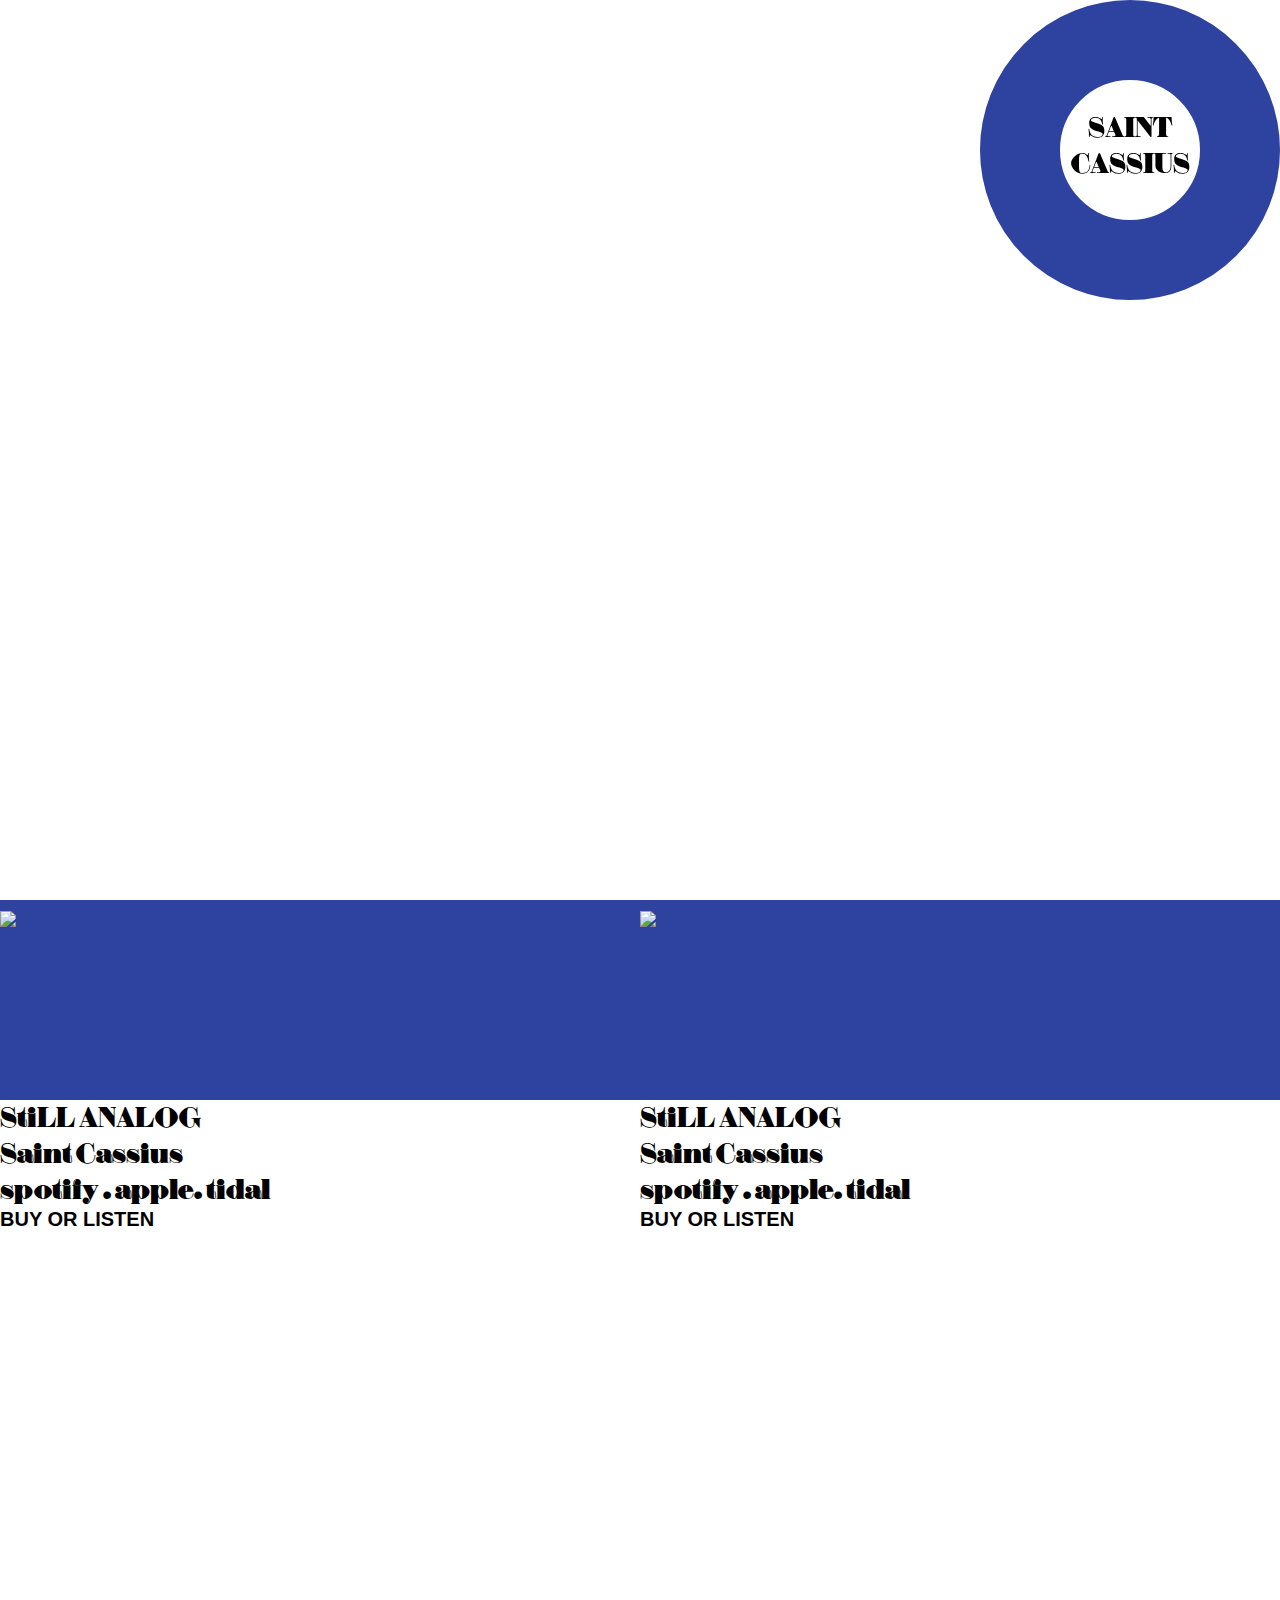
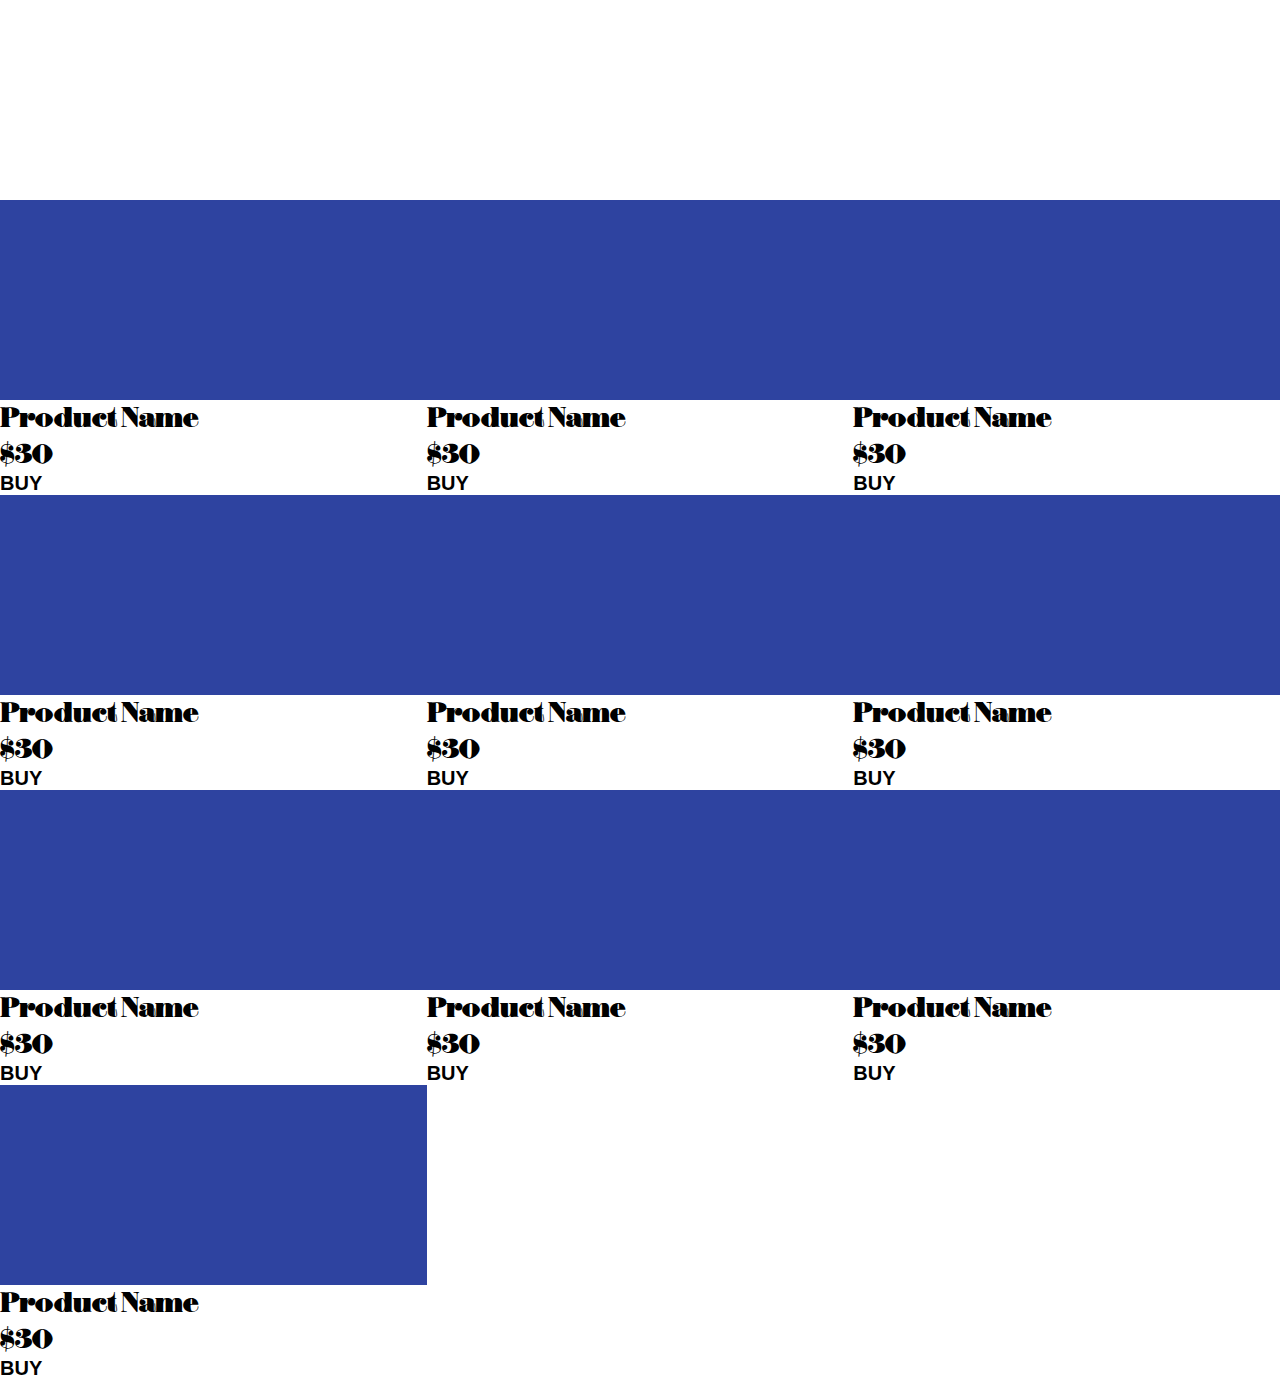
==== test/index.html @ db755a26 "initial upload" ====
<!DOCTYPE html>
<html>
<head>
    <meta charset="utf-8">
    <meta content="ie=edge" http-equiv="x-ua-compatible">
    <title>Saint Cassius Test</title>
    <meta content="width=device-width, initial-scale=1" name="viewport">
    <link href="style.css" rel="stylesheet">
    
    <!-- jQuery CDN file-->
   <script src="https://ajax.googleapis.com/ajax/libs/jquery/3.6.0/jquery.min.js"></script>

    <!-- Your own javascript file -->
    <script src="js/script.js"></script>

</head>
<body>
   
   <div id="record"class="feature"><div class="label">Saint Cassius</div></div>

   <div class="feature-img">
        <div class="info">
            <p>April 26, 2021</p>
            <h1>Event Title</h1>
            <p>Lorem ipsum dolor sit amet, consectetur adipiscing elit, sed do eiusmod tempor incididunt ut labore et dolore magna aliqua. Ut enim ad minim veniam, quis nostrud exercitation ullamco laboris nisi ut aliquip ex ea commodo consequat. Duis aute irure dolor in reprehenderit in voluptate velit esse cillum dolore eu fugiat nulla pariaturs. Excepteur sint occaecat cupidatat non proident, sunt in culpa qui officia deserunt mollit anim id est laborum.</p>
            
        </div>
   </div>

   <section class="releases">
    <div class="item">
        <div class="image">
            <img src="release/still-analog.jpg">
        </div>
        <div class="title">StiLL ANALOG</div>
        <div class="artist-name">Saint Cassius</div>
        <div class="links">spotify . apple. tidal</div>
        <div class="buy-link">Buy or Listen</div>
    </div>

    <div class="item">
        <div class="image">
            <img src="release/still-analog.jpg">
        </div>
        <div class="title">StiLL ANALOG</div>
        <div class="artist-name">Saint Cassius</div>
        <div class="links">spotify . apple. tidal</div>
        <div class="buy-link">Buy or Listen</div>
    </div>


   </section>


   <section class="merchandise">
    <div class="item">
        <div class="image"></div>
        <div class="product-title">Product Name</div>
        <div class="product-title">$30</div>
        <div class="buy-link">Buy</div>
    </div>
    <div class="item">
        <div class="image"></div>
        <div class="product-title">Product Name</div>
        <div class="product-title">$30</div>
        <div class="buy-link">Buy</div>
    </div>
    <div class="item">
        <div class="image"></div>
        <div class="product-title">Product Name</div>
        <div class="product-title">$30</div>
        <div class="buy-link">Buy</div>
    </div>
    <div class="item">
        <div class="image"></div>
        <div class="product-title">Product Name</div>
        <div class="product-title">$30</div>
        <div class="buy-link">Buy</div>
    </div>
    <div class="item">
        <div class="image"></div>
        <div class="product-title">Product Name</div>
        <div class="product-title">$30</div>
        <div class="buy-link">Buy</div>
    </div>
    <div class="item">
        <div class="image"></div>
        <div class="product-title">Product Name</div>
        <div class="product-title">$30</div>
        <div class="buy-link">Buy</div>
    </div>
    <div class="item">
        <div class="image"></div>
        <div class="product-title">Product Name</div>
        <div class="product-title">$30</div>
        <div class="buy-link">Buy</div>
    </div>
    <div class="item">
        <div class="image"></div>
        <div class="product-title">Product Name</div>
        <div class="product-title">$30</div>
        <div class="buy-link">Buy</div>
    </div>
    <div class="item">
        <div class="image"></div>
        <div class="product-title">Product Name</div>
        <div class="product-title">$30</div>
        <div class="buy-link">Buy</div>
    </div>

    <div class="item">
        <div class="image"></div>
        <div class="product-title">Product Name</div>
        <div class="product-title">$30</div>
        <div class="buy-link">Buy</div>
    </div>
   </section>



   
</body>
</html>
---- test/style.css ----
@font-face {
  font-family: 'Mantar';
  src: url("fonts/Mantar-Ultra.otf"); 
}


* {
  margin: 0;
  padding: 0;
  box-sizing: border-box; 
}

body{
	font-family: 'Mantar';
	font-size: 30px;
	--color: rgb(46 67 160);
}

section{
	min-height: 100vh;
}

#record{
	position: fixed;
	right: 0;
	top: 0;
	width: 300px;
	height: 300px;
	border-radius: 50%;
	border: 80px solid var(--color);
	z-index: 100;
}

.label{
	text-transform: uppercase;
	text-align: center;
	padding-top: 30px;
}

img{
	width: 100%;
}
.feature-img{
	position: relative;
	background: url('IMG_0606.jpeg') fixed no-repeat;
	background-size: cover;
	height: 100vh;
}

.info{
	top: 1rem;
	left: 1rem;
	color: white;
	width: 33em;
}

h1,p{
	font-weight: normal;
	font-size: 40px;
}

.releases{
	display: grid;
	grid-template-columns: repeat(2, 1fr);
}

.image{
	height: 200px;
	background: var(--color);
}

.merchandise{
	display: grid;
	grid-template-columns: repeat(3, 1fr);
}
.buy-link{
	font-family: 'Arial', sans-serif;
	font-weight: bold;
	font-size: 20px;
	text-transform: uppercase;
}
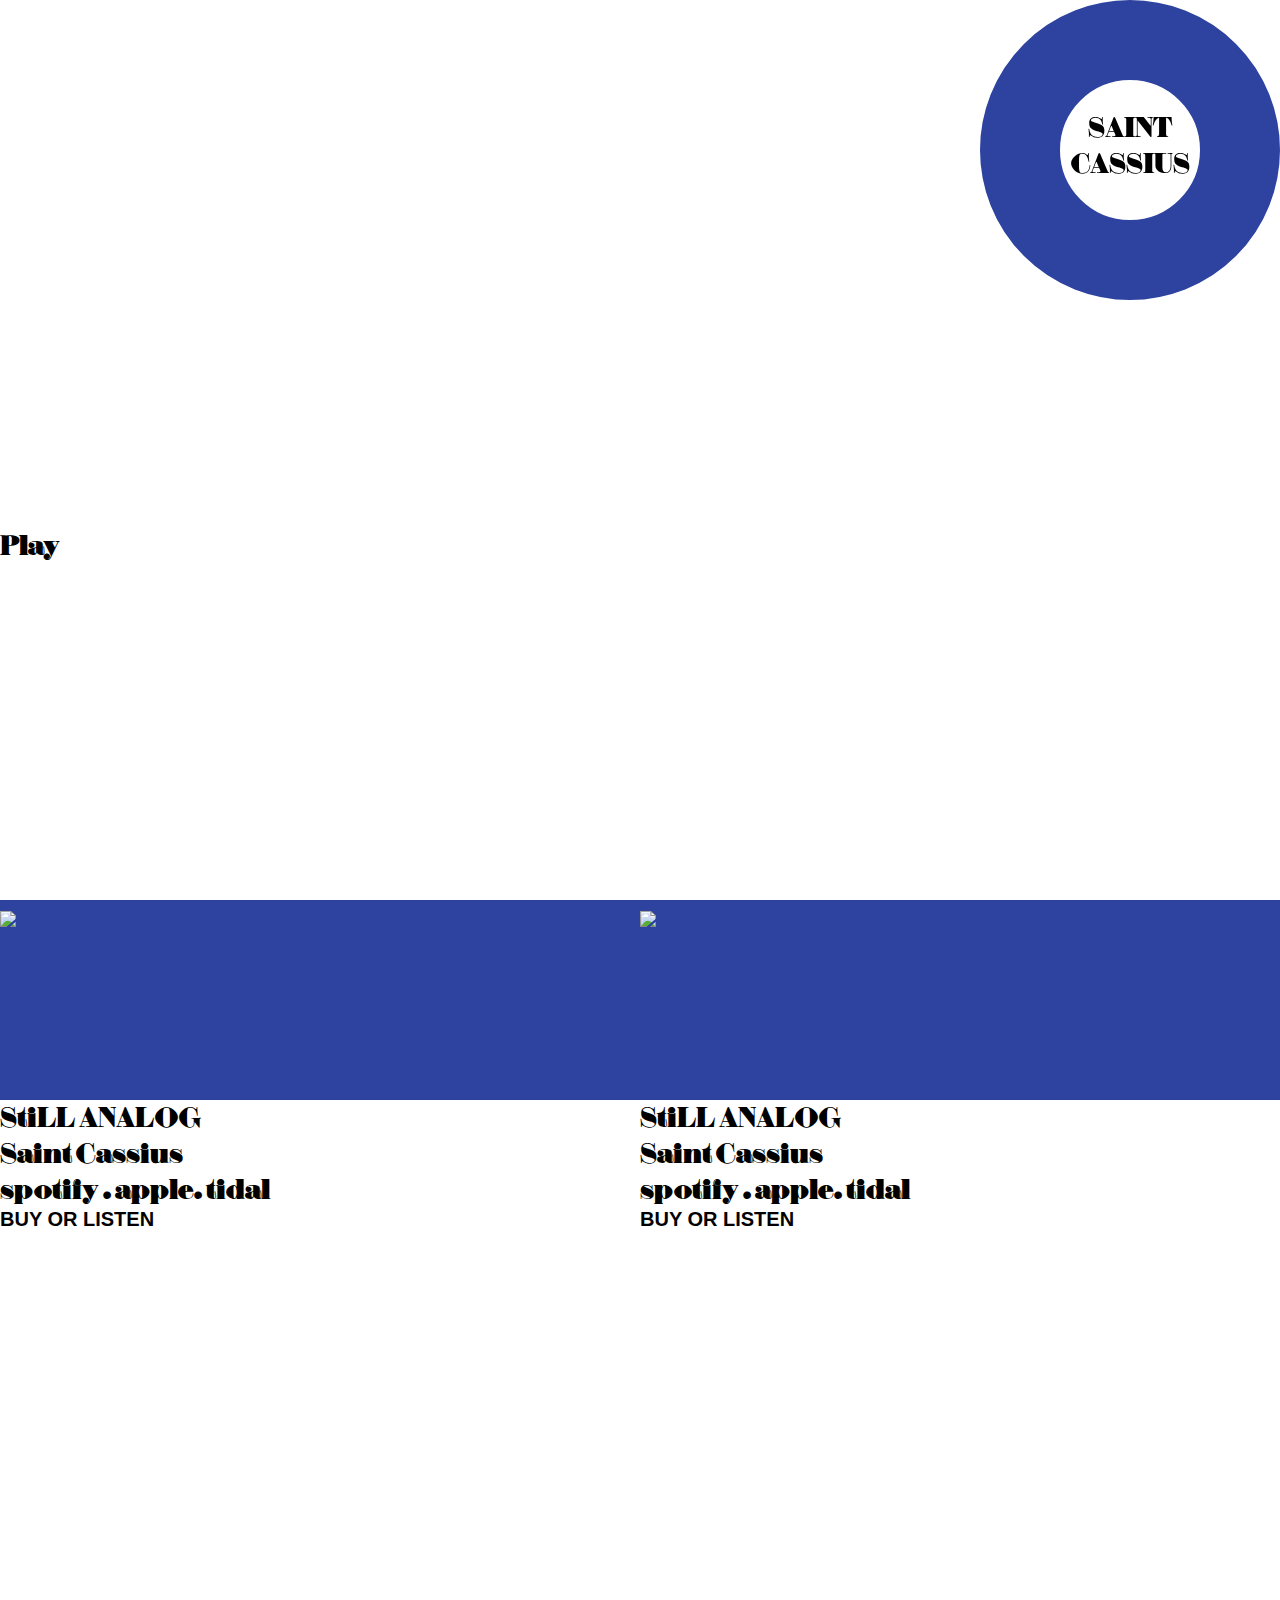
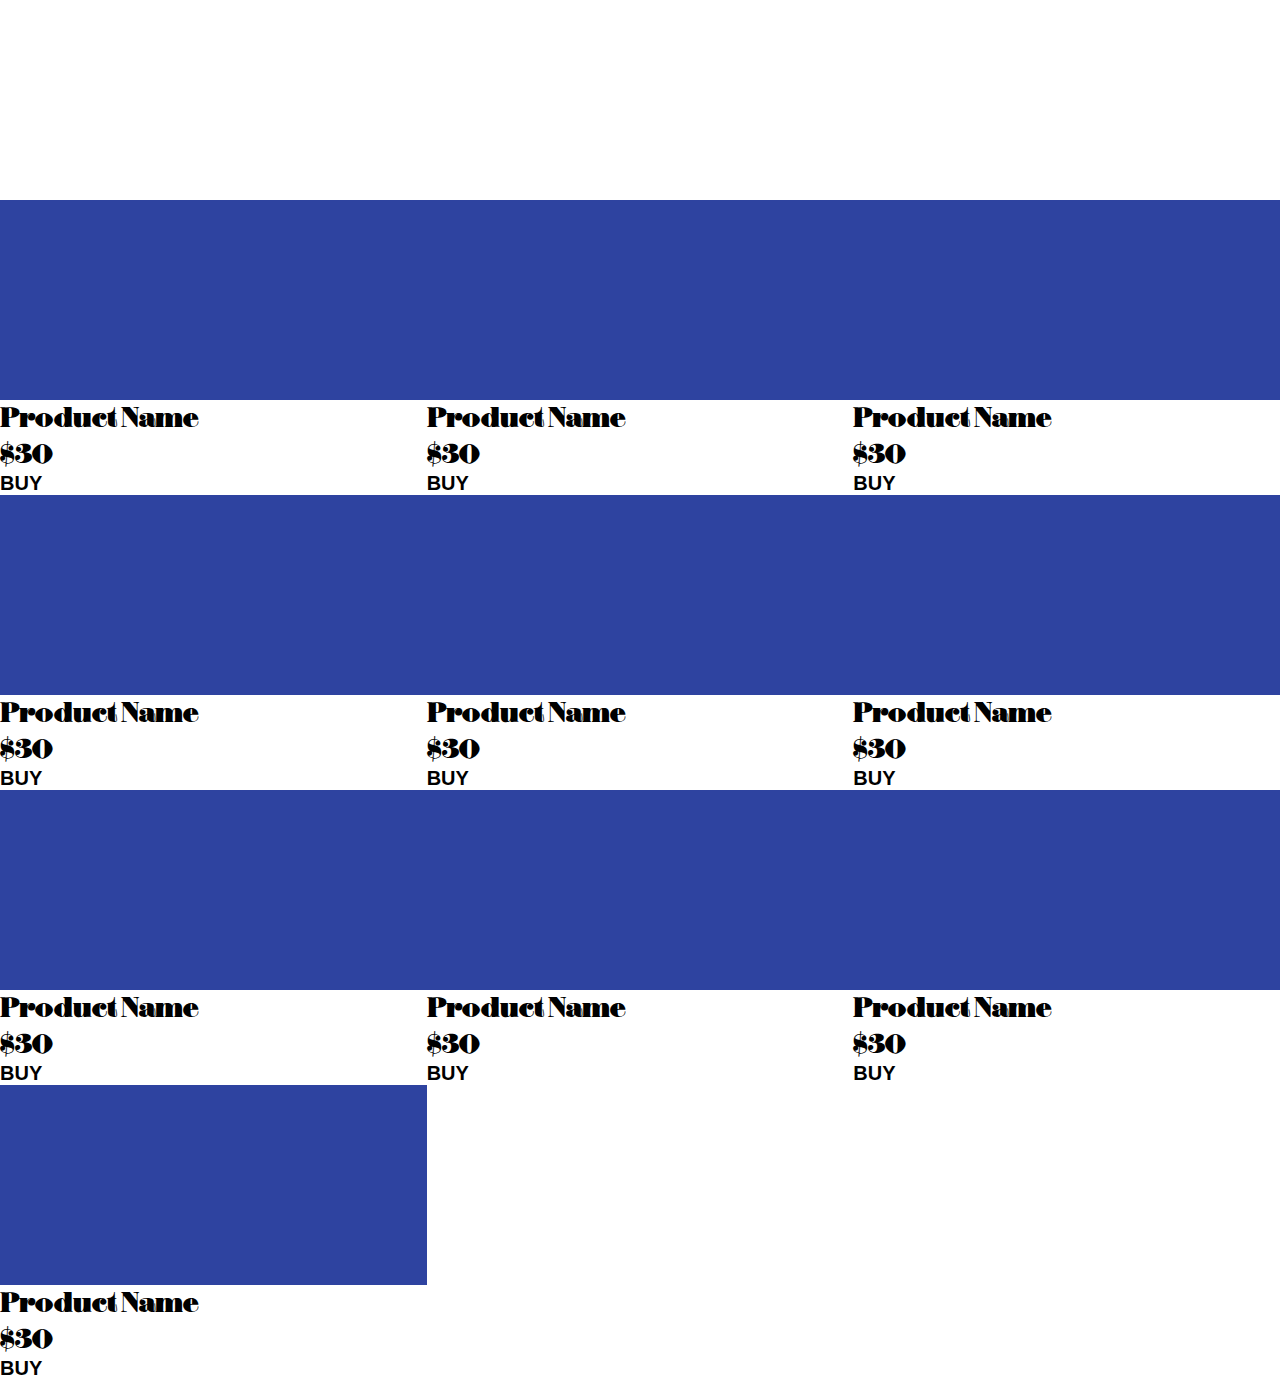
==== commit ff1f4f47: "add spotify api integration and tracklist" ====
--- a/test/index.html
+++ b/test/index.html
@@ -9,6 +9,8 @@
     
     <!-- jQuery CDN file-->
    <script src="https://ajax.googleapis.com/ajax/libs/jquery/3.6.0/jquery.min.js"></script>
+
+    <script src="js/spotify-web-api.js"></script>
 
     <!-- Your own javascript file -->
     <script src="js/script.js"></script>
@@ -23,8 +25,14 @@
             <p>April 26, 2021</p>
             <h1>Event Title</h1>
             <p>Lorem ipsum dolor sit amet, consectetur adipiscing elit, sed do eiusmod tempor incididunt ut labore et dolore magna aliqua. Ut enim ad minim veniam, quis nostrud exercitation ullamco laboris nisi ut aliquip ex ea commodo consequat. Duis aute irure dolor in reprehenderit in voluptate velit esse cillum dolore eu fugiat nulla pariaturs. Excepteur sint occaecat cupidatat non proident, sunt in culpa qui officia deserunt mollit anim id est laborum.</p>
-            
         </div>
+        <div id="tracks">
+        </div>
+
+        <div id="player-test">Play</div>
+
+
+        <iframe src="https://open.spotify.com/embed/album/1DFixLWuPkv3KT3TnV35m3" width="300" height="380" frameborder="0" allowtransparency="true" allow="encrypted-media"></iframe>
    </div>
 
    <section class="releases">
